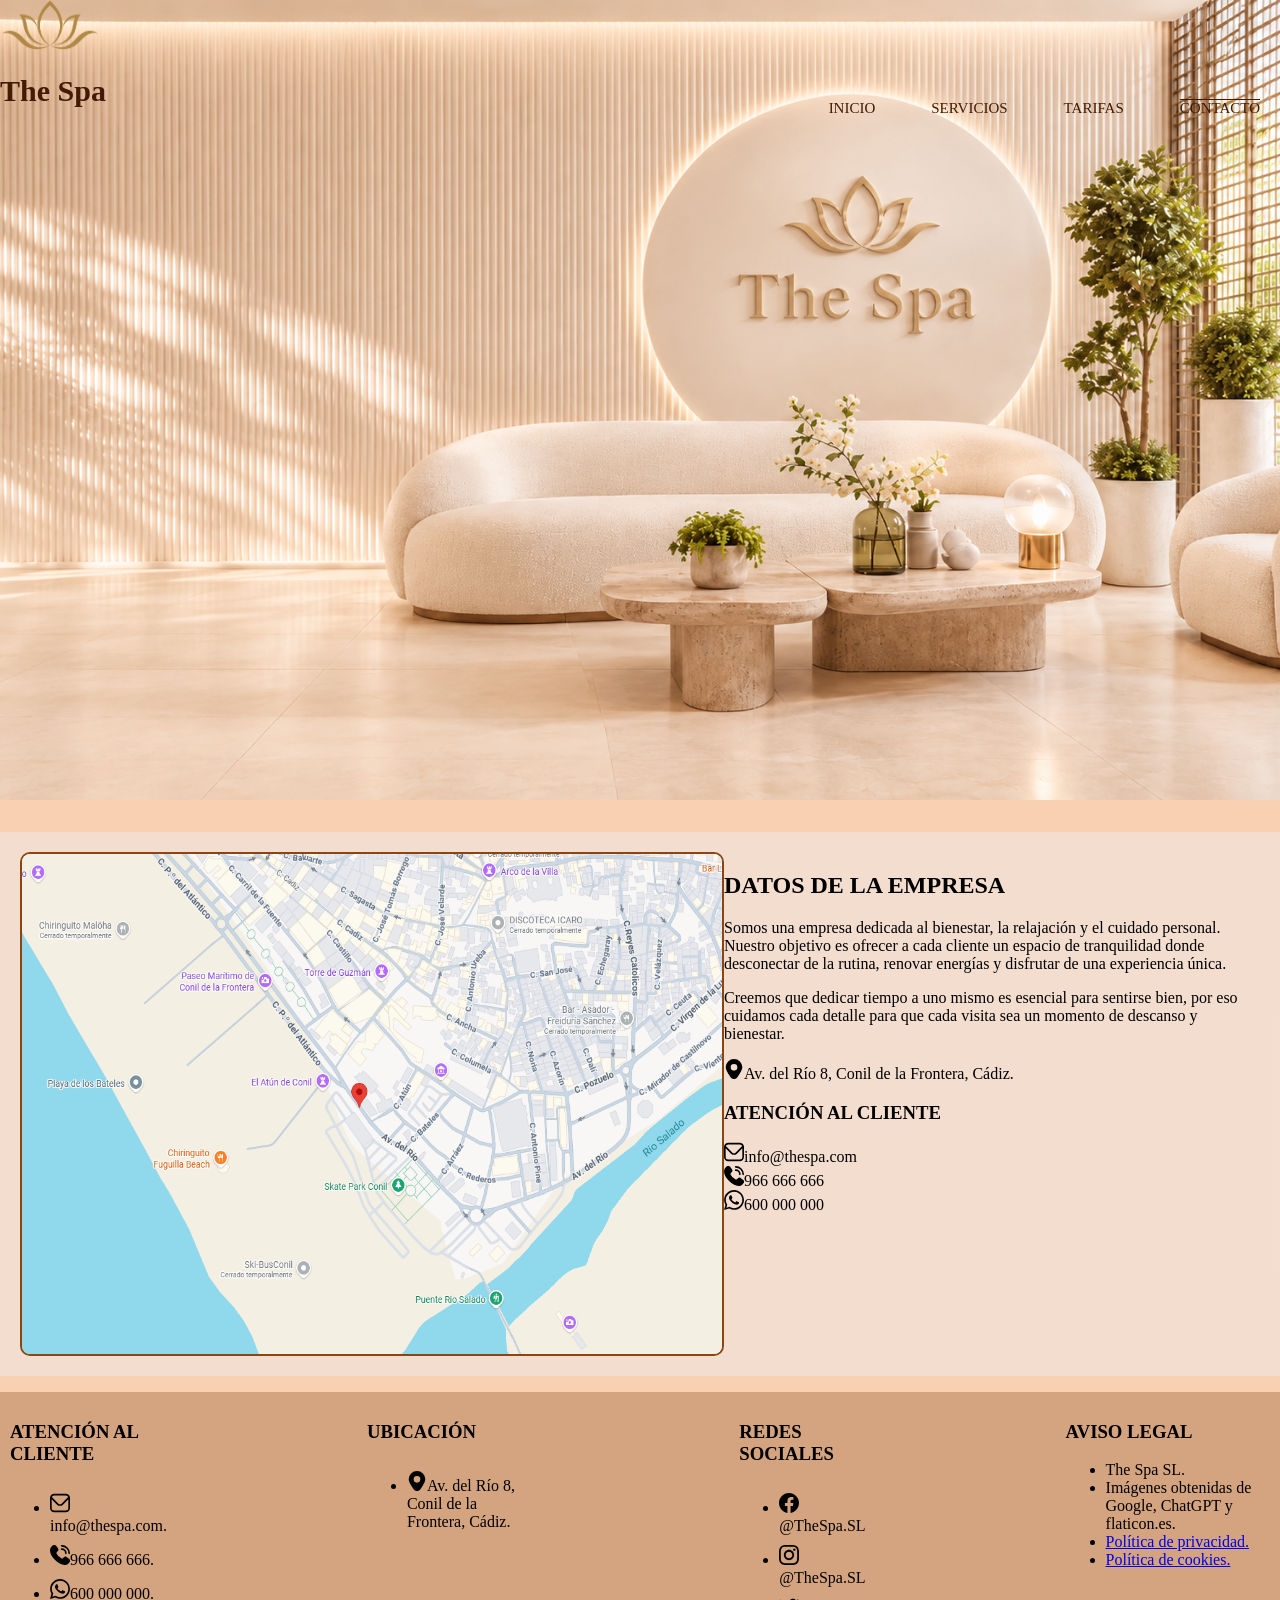
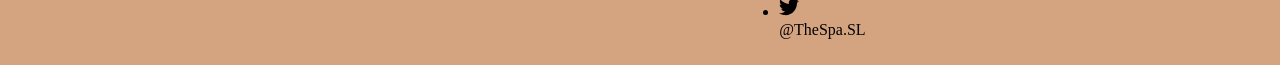
==== views/contacto.html @ 0943f9fa "Add files via upload" ====
<!DOCTYPE html>
<html lang="es">
    <head>
        <meta charset="utf-8">
        <meta name="viewport" content="width=device-width, initial-scale=1">
        <link rel="stylesheet" href="../CSS/styles.css">
        <title>The Spa</title>
    </head>
    <body>
        <div id="div_contenedor_principal">
            <!--HEADER-->
            <header id="div_cabecera">
                <div class="div_logo">
                    <img class="img_logo" src="../imágenes/Logotipo.png" alt="Logotipo Spa">
                    <h1>The Spa</h1>
                </div>
            </header>

            <!--MENU DE NAVEGACIÓN-->
            <nav id="div_menu">
                <div><a href="../index.html">INICIO</a></div>
                <div><a href="../views/productos.html">SERVICIOS</a></div>
                <div><a href="../views/presupuesto.html">TARIFAS</a> </div>
                <div><a class="active" href="../views/contacto.html">CONTACTO</a></div>
            </nav>

            <section id="section_contacto">
                <img class="ubicacion_mapa" src="../imágenes/Mapa.png" alt="Mapa">
                <div class="inf_contacto">
                    <h2>DATOS DE LA EMPRESA</h2>
                    <p>
                        Somos una empresa dedicada al bienestar, la relajación y el cuidado personal. 
                        Nuestro objetivo es ofrecer a cada cliente un espacio de tranquilidad donde desconectar de la rutina, 
                        renovar energías y disfrutar de una experiencia única.
                    </p>
                    <p>
                        Creemos que dedicar tiempo a uno mismo es esencial para sentirse bien, 
                        por eso cuidamos cada detalle para que cada visita sea un momento de descanso y bienestar.
                    </p>
                    <div class="img_contacto">
                        <img src="../imágenes/marcador.svg" alt="Ubicación">Av. del Río 8, Conil de la Frontera, Cádiz.
                    </div>
                    <h3>ATENCIÓN AL CLIENTE</h3>
                    <div class="img_contacto">
                        <img src="../imágenes/sobre.svg" alt="Gmail">info@thespa.com
                        <br>
                        <img src="../imágenes/llamada-telefonica.svg" alt="Teléfono">966 666 666
                        <br>
                        <img src="../imágenes/whatsapp.svg" alt="WhatsApp">600 000 000
                    </div>
                </div>
            </section>

            <footer>
                <div>
                    <h3>ATENCIÓN AL CLIENTE</h3>
                    <ul>
                        <li><img src="../imágenes/sobre.svg" alt="Gmail">info@thespa.com.</li>
                        
                        <li><img src="../imágenes/llamada-telefonica.svg" alt="Teléfono">966 666 666.</li>
                        
                        <li><img src="../imágenes/whatsapp.svg" alt="WhatsApp">600 000 000.</li>
                    </ul>
                </div>
                <div>
                    <h3>UBICACIÓN</h3>
                    <ul>
                        <li><img src="../imágenes/marcador.svg" alt="Ubicación">Av. del Río 8, Conil de la Frontera, Cádiz.</li>
                    </ul>
                </div>
                <div>
                    <h3>REDES SOCIALES</h3>
                    <ul>
                        <li><a href="https://www.facebook.com/"><img src="../imágenes/facebook.svg" alt="facebook"></a>@TheSpa.SL</li>
                        <li><a href="https://www.instagram.com/"><img src="../imágenes/instagram.svg" alt="instagram"></a>@TheSpa.SL</li>
                        <li><a href="https://x.com/?lang=es"><img src="../imágenes/twitter.svg" alt="twitter"></a>@TheSpa.SL</li>
                    </ul>
                </div>
                <div>
                    <h3>AVISO LEGAL</h3>
                    <ul>
                        <li>The Spa SL.</li>
                        <li>Imágenes obtenidas de Google, ChatGPT y flaticon.es.</li>
                        <li><a href="#">Política de privacidad.</a></li>
                        <li><a href="#">Política de cookies.</a></li>
                    </ul>
                </div>
            </footer>
        </div>
    </body>
</html>
---- CSS/styles.css ----
/* Declaración de codificación de caracteres */

html, body{
	background-color: #fad0b3;
	margin: 0 auto;
}

h1{
	color: #441A03;
	font-size: 30px;
	position: relative;
}


/* Gestión de contenedor principal*/
#div_contenedor_principal{
	max-width: 100%;
	min-height: 100vh;
	display: grid;
	margin: 0 auto;
	grid-template-columns: 1fr 1fr 1fr;
	grid-template-rows: auto 1fr auto;
	grid-gap: 1rem;
	grid-template-areas:
	"the-header the-header the-header"
	"the-nav the-nav the-nav"
	"the-section the-section the-section"
	"the-footer the-footer the-footer";
}

header{grid-area: the-header;}
nav{grid-area: the-nav;}
section{grid-area: the-section;}
footer{grid-area: the-footer;}

/* Gestión de la cabecera */
#div_cabecera{
	min-height:800px;
	grid-row: 1 / 2;
	grid-column: 1 / 4;
	background-image: url("../imágenes/Cabecera.png");
	background-size: cover;
	background-position: center;
}
#div_logo{
	position: relative;
	top: 20px;
	left: 20px;
	grid-row: 1 / 2;
	grid-column: 1 / 2;
	display: flex;
}
.img_logo{
	height: 50px;
	width: 100px;
}
/* Gestión barra de navegación */
#div_menu{
	display: flex;
	flex-direction: row;
	justify-content: left;
	font-size: 15px;
	gap: 16px;
	grid-row: 1 / 2;
	grid-column: 3 / 4;
	margin-top: 100px;
}
nav a{
	text-decoration: none;
	padding: 14px 20px;
	color: #441A03;
}
nav a:hover{
	color: aliceblue;
}
.active{
	text-decoration: overline;
}

/* Gestión section INICIO */
.boton_section{
	background-color:#fad0b3;
	height: 40px;
	width: 200px;
	border-radius: 20px;
	padding: 1px;
}
.boton_section a{
	text-decoration: none;
	color: #441A03;
}
.boton_section:hover{
	background-color: #885c44;
}
.boton_section a:hover{
	color:aliceblue;
}

.interior{
	text-align: center;
	border-radius: 5px;
	padding: 20px;
	grid-row: 2 / 3;
	grid-column: 1 / 2;
	background-color: rgba(238, 235, 235, 0.5);
}
.exterior{
	text-align: center;
	border-radius: 5px;
	padding: 20px;
	grid-row: 2 / 3;
	grid-column: 2 / 3;
	background-color: rgba(238, 235, 235, 0.5);
}
.section_3{
	text-align: center;
	border-radius: 5px;
	padding: 20px;
	grid-row: 2 / 3;
	grid-column: 3 / 4;
	background-color: rgba(238, 235, 235, 0.5);
}

.img_section_inicio{
	height: 200px;
	width: 200px;
	border-radius: 5px;
	margin: 30px;
}

/* Gestión section Galería */
#gallery_section{
	display: grid;
	grid-template-columns: 1fr 1fr;
	grid-template-rows: 1fr;
	background-color: rgba(238, 235, 235, 0.5);
	padding: 20px;
}
.gallery{
	display: grid;
	width: 700px;
	height: 700px;
	justify-content: center;
	align-content: center;
	grid-template-columns: 200px 200px 200px;
	grid-template-rows: 200px 200px 200px;
	gap: 16px;
}
.gallery img{
	width: 200px;
	height: 200px;
	border-radius: 5px;
	background-size: cover;
}


/* Gestión del Formulario (presupuesto.html) */
#contenedor_formulario{
	display: grid;
	grid-template-columns: 1fr 1fr;
	grid-template-rows: 1fr;
	padding: 100px;
	font-size: 20px;
	background-color: rgba(238, 235, 235, 0.5);
}
.img_formulario{
	width: 600px;
	height: 500px;
	border-radius: 10px;
}

/* Gestión section (contacto.html) */
#section_contacto{
	display: grid;
	grid-template-columns: 1fr 1fr;
	grid-template-rows: 1fr;
	background-color: rgba(238, 235, 235, 0.5);
	padding: 20px;
	
}
.img_contacto img{
	height: 20px;
	width: 20px;
}
.ubicacion_mapa{
	width: 700px;
	height: 500px;
	border-radius: 10px;
	border: 2px solid saddlebrown;
}
.info_contacto{
	width: 500px;
	height: 500px;
}
/* Gestión de footer */
footer{
	background-color: #d4a37f;
	display: flex;
	justify-content: center;
	gap: 200px;
	padding: 10px;
}
footer img{
	height: 20px;
	width: 20px;
	background-size: cover;
	margin-top: 10px;
}
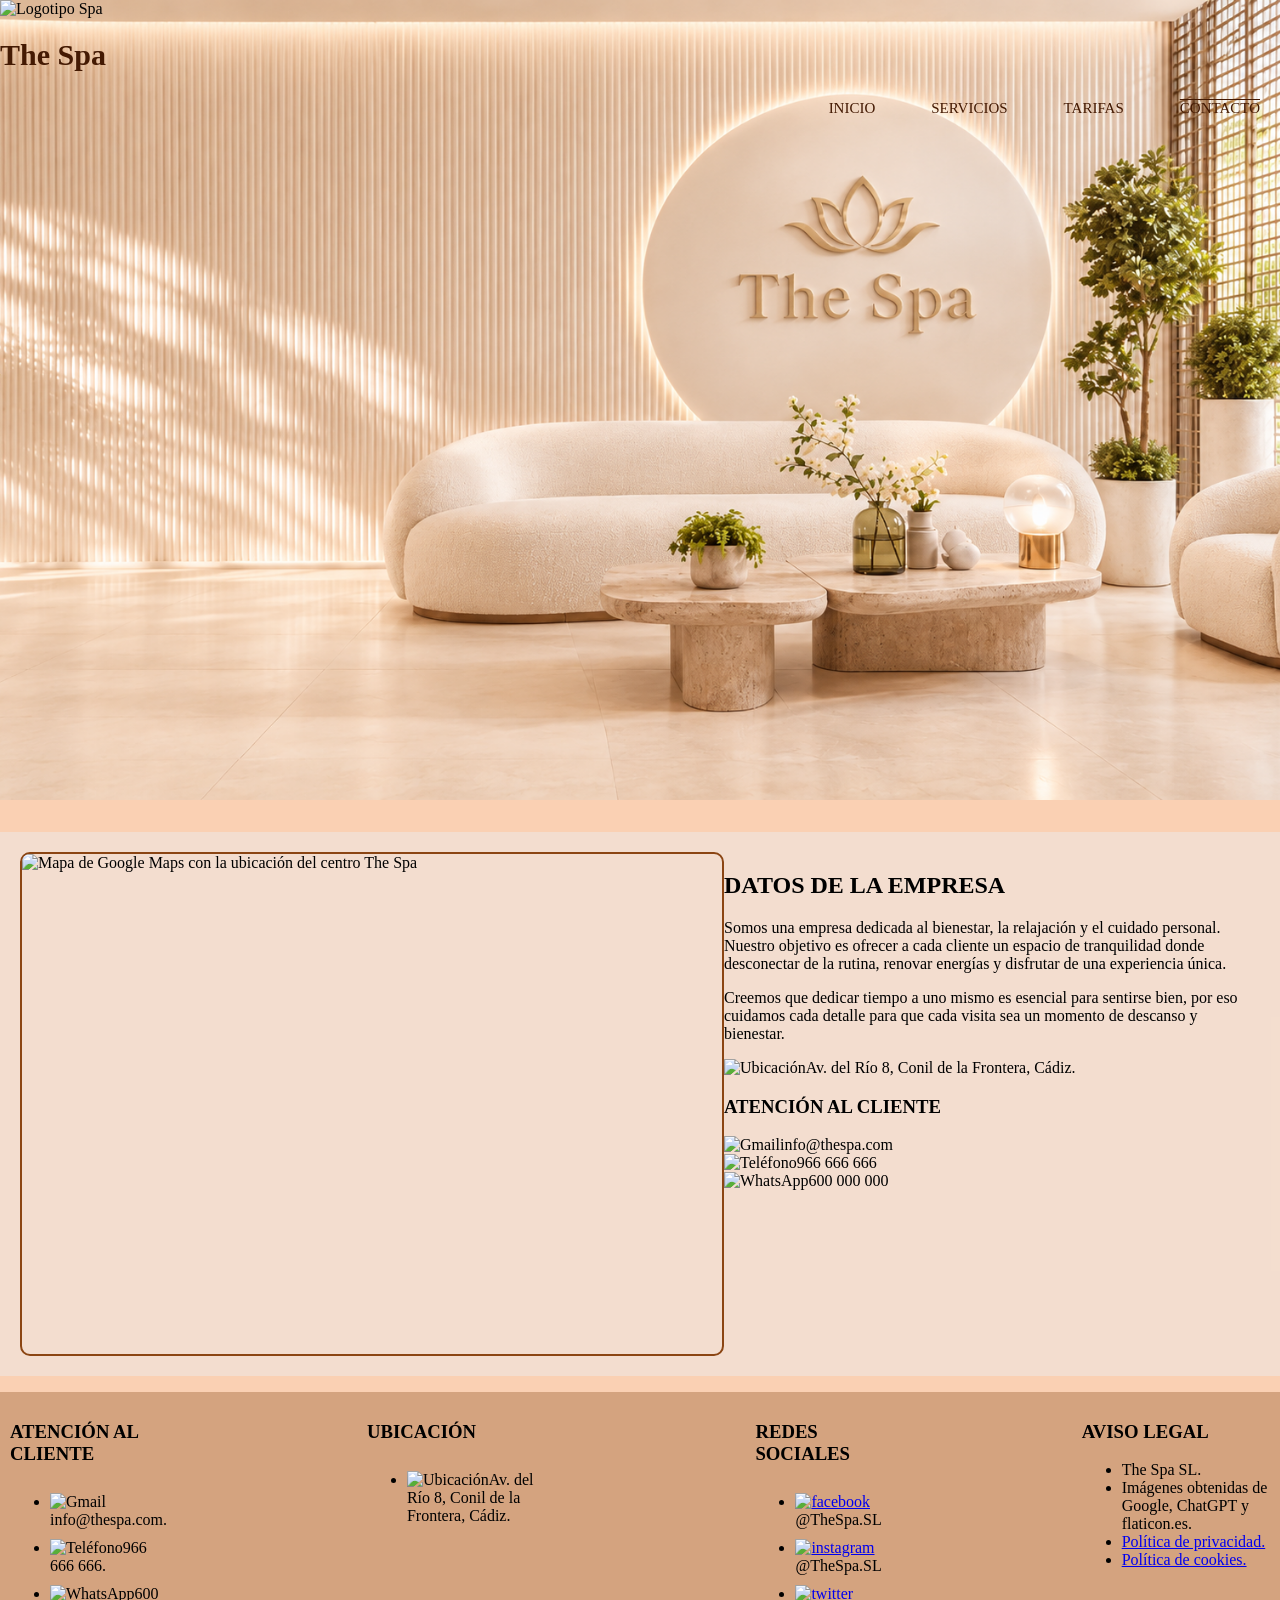
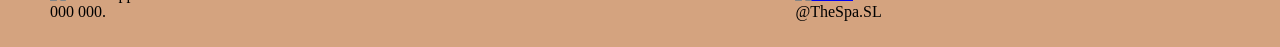
==== commit 67c76b02: "Cambios HTML" ====
--- a/views/contacto.html
+++ b/views/contacto.html
@@ -1,17 +1,19 @@
 <!DOCTYPE html>
 <html lang="es">
+
     <head>
         <meta charset="utf-8">
         <meta name="viewport" content="width=device-width, initial-scale=1">
         <link rel="stylesheet" href="../CSS/styles.css">
         <title>The Spa</title>
     </head>
+
     <body>
         <div id="div_contenedor_principal">
             <!--HEADER-->
             <header id="div_cabecera">
                 <div class="div_logo">
-                    <img class="img_logo" src="../imágenes/Logotipo.png" alt="Logotipo Spa">
+                    <img class="img_logo" src="../imagenes/Logotipo.png" alt="Logotipo Spa">
                     <h1>The Spa</h1>
                 </div>
             </header>
@@ -20,12 +22,12 @@
             <nav id="div_menu">
                 <div><a href="../index.html">INICIO</a></div>
                 <div><a href="../views/productos.html">SERVICIOS</a></div>
-                <div><a href="../views/presupuesto.html">TARIFAS</a> </div>
+                <div><a href="../views/presupuesto.html">TARIFAS</a></div>
                 <div><a class="active" href="../views/contacto.html">CONTACTO</a></div>
             </nav>
 
             <section id="section_contacto">
-                <img class="ubicacion_mapa" src="../imágenes/Mapa.png" alt="Mapa">
+                <img class="ubicacion_mapa" src="../imagenes/Mapa.png" alt="Mapa de Google Maps con la ubicación del centro The Spa">
                 <div class="inf_contacto">
                     <h2>DATOS DE LA EMPRESA</h2>
                     <p>
@@ -37,43 +39,42 @@
                         Creemos que dedicar tiempo a uno mismo es esencial para sentirse bien, 
                         por eso cuidamos cada detalle para que cada visita sea un momento de descanso y bienestar.
                     </p>
+
                     <div class="img_contacto">
-                        <img src="../imágenes/marcador.svg" alt="Ubicación">Av. del Río 8, Conil de la Frontera, Cádiz.
+                        <img src="../imagenes/marcador.svg" alt="Ubicación">Av. del Río 8, Conil de la Frontera, Cádiz.
                     </div>
+                    
                     <h3>ATENCIÓN AL CLIENTE</h3>
                     <div class="img_contacto">
-                        <img src="../imágenes/sobre.svg" alt="Gmail">info@thespa.com
-                        <br>
-                        <img src="../imágenes/llamada-telefonica.svg" alt="Teléfono">966 666 666
-                        <br>
-                        <img src="../imágenes/whatsapp.svg" alt="WhatsApp">600 000 000
+                        <div><img src="../imagenes/sobre.svg" alt="Gmail">info@thespa.com</div>
+                        <div><img src="../imagenes/llamada-telefonica.svg" alt="Teléfono">966 666 666</div>
+                        <div><img src="../imagenes/whatsapp.svg" alt="WhatsApp">600 000 000</div>
                     </div>
                 </div>
             </section>
 
+            <!--PIE DE PAGINA-->
             <footer>
                 <div>
                     <h3>ATENCIÓN AL CLIENTE</h3>
                     <ul>
-                        <li><img src="../imágenes/sobre.svg" alt="Gmail">info@thespa.com.</li>
-                        
-                        <li><img src="../imágenes/llamada-telefonica.svg" alt="Teléfono">966 666 666.</li>
-                        
-                        <li><img src="../imágenes/whatsapp.svg" alt="WhatsApp">600 000 000.</li>
+                        <li><img src="../imagenes/sobre.svg" alt="Gmail">info@thespa.com.</li>
+                        <li><img src="../imagenes/llamada-telefonica.svg" alt="Teléfono">966 666 666.</li>
+                        <li><img src="../imagenes/whatsapp.svg" alt="WhatsApp">600 000 000.</li>
                     </ul>
                 </div>
                 <div>
                     <h3>UBICACIÓN</h3>
                     <ul>
-                        <li><img src="../imágenes/marcador.svg" alt="Ubicación">Av. del Río 8, Conil de la Frontera, Cádiz.</li>
+                        <li><img src="../imagenes/marcador.svg" alt="Ubicación">Av. del Río 8, Conil de la Frontera, Cádiz.</li>
                     </ul>
                 </div>
                 <div>
                     <h3>REDES SOCIALES</h3>
                     <ul>
-                        <li><a href="https://www.facebook.com/"><img src="../imágenes/facebook.svg" alt="facebook"></a>@TheSpa.SL</li>
-                        <li><a href="https://www.instagram.com/"><img src="../imágenes/instagram.svg" alt="instagram"></a>@TheSpa.SL</li>
-                        <li><a href="https://x.com/?lang=es"><img src="../imágenes/twitter.svg" alt="twitter"></a>@TheSpa.SL</li>
+                        <li><a href="https://www.facebook.com/"><img src="../imagenes/facebook.svg" alt="facebook"></a>@TheSpa.SL</li>
+                        <li><a href="https://www.instagram.com/"><img src="../imagenes/instagram.svg" alt="instagram"></a>@TheSpa.SL</li>
+                        <li><a href="https://x.com/?lang=es"><img src="../imagenes/twitter.svg" alt="twitter"></a>@TheSpa.SL</li>
                     </ul>
                 </div>
                 <div>
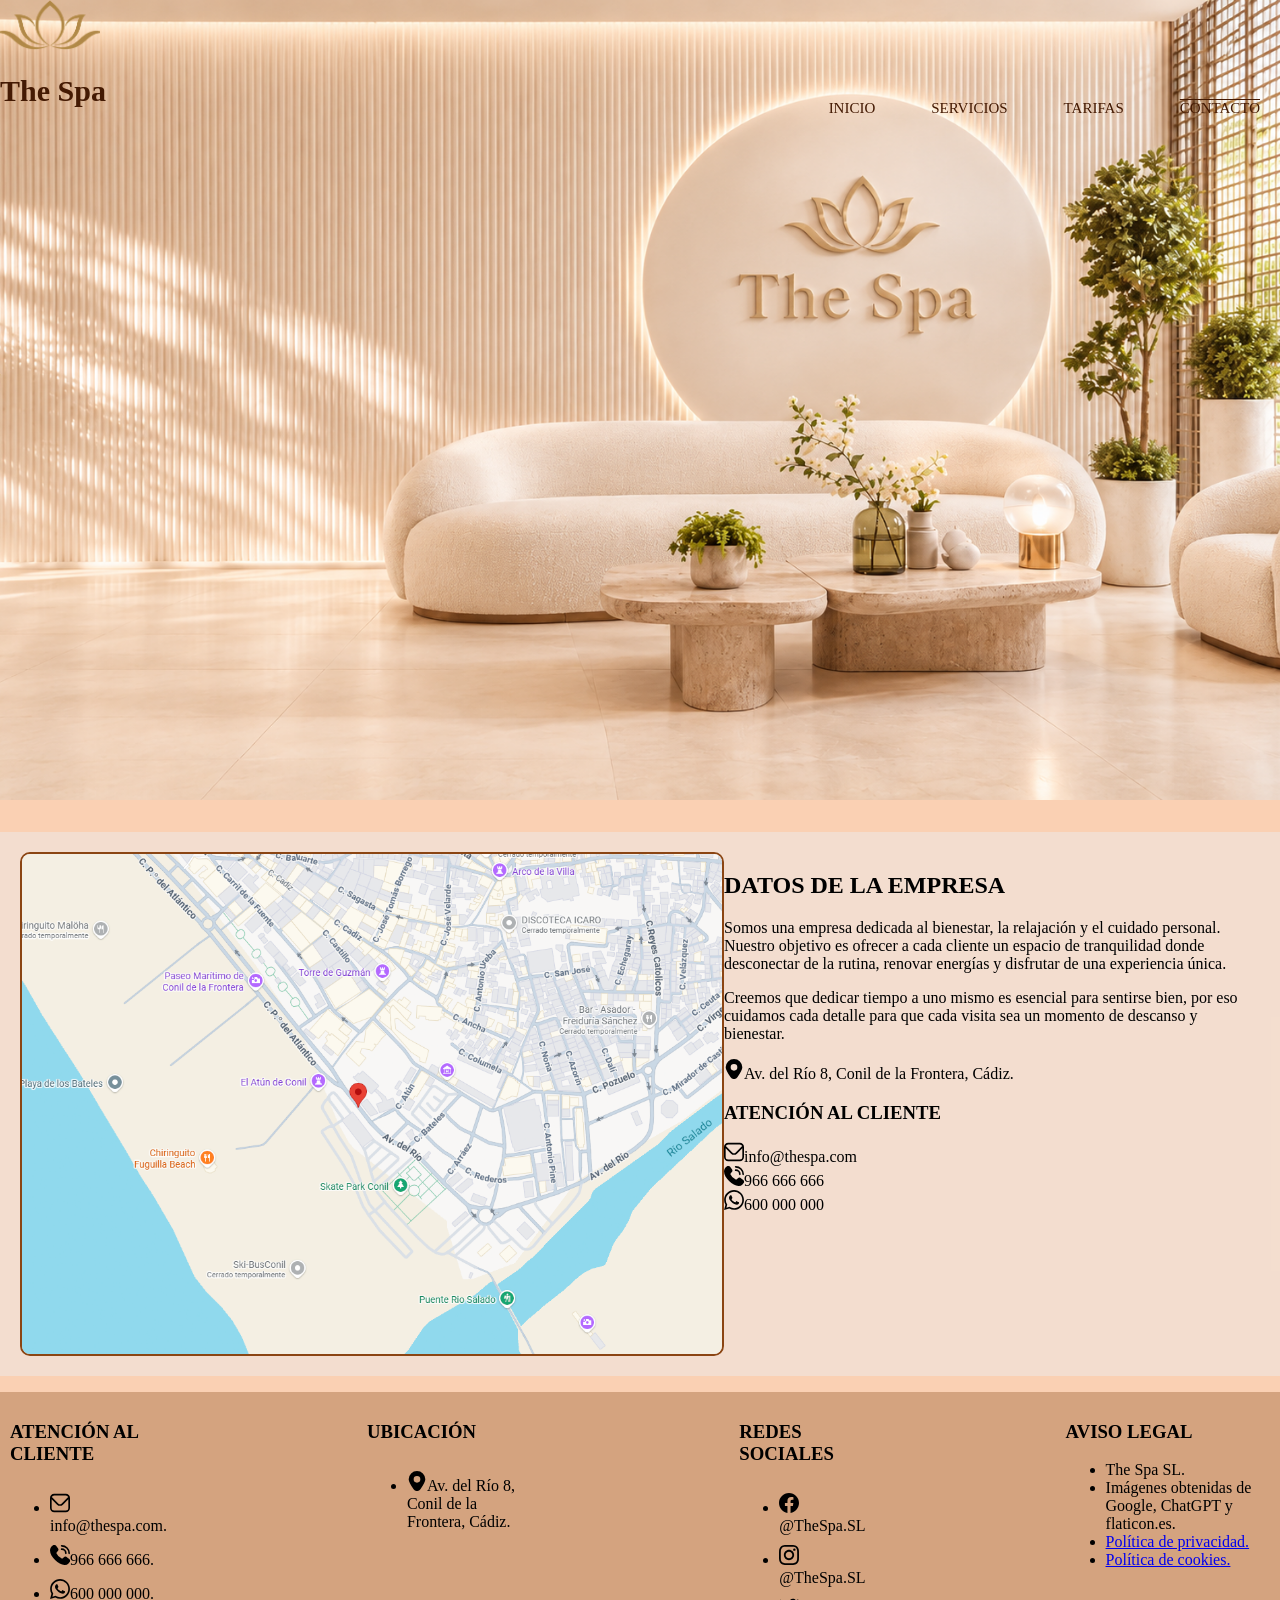
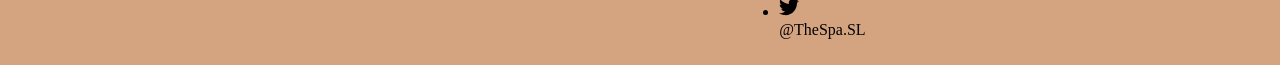
==== commit 189c37b4: "Add files via upload" ====
--- a/views/contacto.html
+++ b/views/contacto.html
@@ -41,7 +41,7 @@
                     </p>
 
                     <div class="img_contacto">
-                        <img src="../imagenes/marcador.svg" alt="Ubicación">Av. del Río 8, Conil de la Frontera, Cádiz.
+                        <div><img src="../imagenes/marcador.svg" alt="Ubicación">Av. del Río 8, Conil de la Frontera, Cádiz.</div>
                     </div>
                     
                     <h3>ATENCIÓN AL CLIENTE</h3>
--- a/CSS/styles.css
+++ b/CSS/styles.css
@@ -38,7 +38,7 @@
 	min-height:800px;
 	grid-row: 1 / 2;
 	grid-column: 1 / 4;
-	background-image: url("../imágenes/Cabecera.png");
+	background-image: url("../imagenes/Cabecera.png");
 	background-size: cover;
 	background-position: center;
 }
@@ -53,6 +53,7 @@
 .img_logo{
 	height: 50px;
 	width: 100px;
+	object-fit: cover;
 }
 /* Gestión barra de navegación */
 #div_menu{
@@ -80,10 +81,12 @@
 /* Gestión section INICIO */
 .boton_section{
 	background-color:#fad0b3;
-	height: 40px;
-	width: 200px;
+	display: flex;
+	justify-content: center;
+	align-items: center;
+	text-align: center;
+	width: 250px;
 	border-radius: 20px;
-	padding: 1px;
 }
 .boton_section a{
 	text-decoration: none;
@@ -124,11 +127,19 @@
 .img_section_inicio{
 	height: 200px;
 	width: 200px;
+	object-fit: cover;
 	border-radius: 5px;
 	margin: 30px;
 }
-
-/* Gestión section Galería */
+.img_section_exterior{
+	height: 250px;
+	width: 400px;
+	object-fit: cover;
+	border-radius: 5px;
+	margin: 30px;
+}
+
+/* Gestión section Galería (productos.html) */
 #gallery_section{
 	display: grid;
 	grid-template-columns: 1fr 1fr;
@@ -146,15 +157,16 @@
 	grid-template-rows: 200px 200px 200px;
 	gap: 16px;
 }
+/* Imágenes de la galería */
 .gallery img{
 	width: 200px;
 	height: 200px;
 	border-radius: 5px;
-	background-size: cover;
-}
-
-
-/* Gestión del Formulario (presupuesto.html) */
+	object-fit: cover;
+}
+
+
+/* Gestión del section (presupuesto.html) */
 #contenedor_formulario{
 	display: grid;
 	grid-template-columns: 1fr 1fr;
@@ -167,6 +179,14 @@
 	width: 600px;
 	height: 500px;
 	border-radius: 10px;
+	object-fit: cover;
+}
+form div{
+	margin-bottom: 16px;
+}
+form label{
+	display: block;
+	margin-bottom: 4px;
 }
 
 /* Gestión section (contacto.html) */
@@ -182,9 +202,14 @@
 	height: 20px;
 	width: 20px;
 }
+.img_contacto{
+	display: flex;
+	flex-direction: column;
+}
 .ubicacion_mapa{
 	width: 700px;
 	height: 500px;
+	object-fit: cover;
 	border-radius: 10px;
 	border: 2px solid saddlebrown;
 }
@@ -192,6 +217,7 @@
 	width: 500px;
 	height: 500px;
 }
+
 /* Gestión de footer */
 footer{
 	background-color: #d4a37f;
@@ -203,6 +229,6 @@
 footer img{
 	height: 20px;
 	width: 20px;
-	background-size: cover;
+	object-fit: cover;
 	margin-top: 10px;
 }
